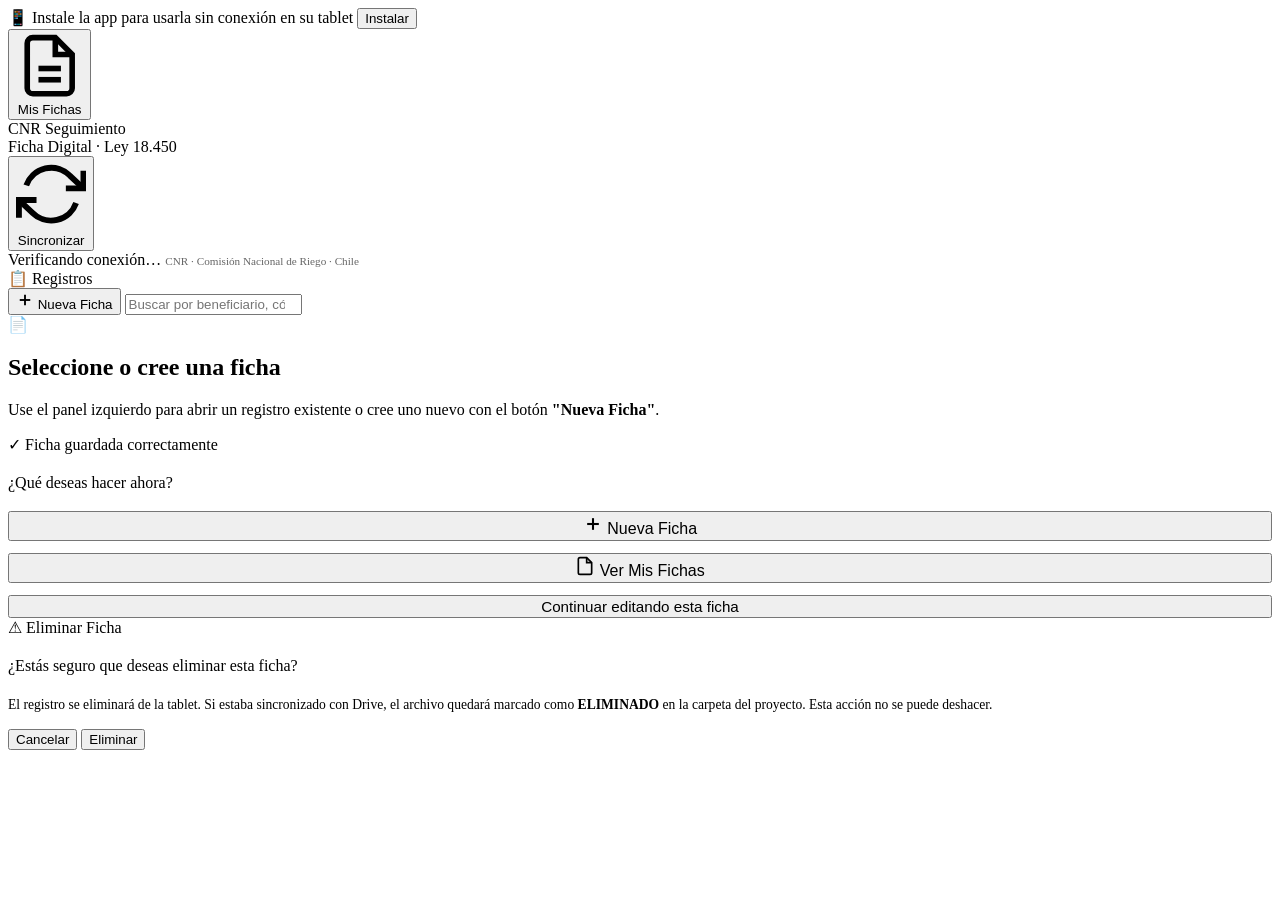
==== cnr-ficha_seguimiento/index.html @ 38391d39 "Update index.html" ====
<!DOCTYPE html>
<html lang="es">
<head>
  <meta charset="UTF-8">
  <meta name="viewport" content="width=device-width, initial-scale=1.0, maximum-scale=1.0, user-scalable=no">
  <meta name="theme-color" content="#0057A8">
  <meta name="mobile-web-app-capable" content="yes">
  <meta name="apple-mobile-web-app-capable" content="yes">
  <meta name="apple-mobile-web-app-status-bar-style" content="black-translucent">
  <meta name="apple-mobile-web-app-title" content="CNR Seguimiento">
  <meta name="description" content="Ficha digital de seguimiento de proyectos de riego CNR Ley 18.450">

  <title>CNR Seguimiento — Ficha Digital</title>

  <link rel="manifest" href="/CNR/cnr-ficha_seguimiento/manifest.json">
  <link rel="icon" type="image/png" sizes="192x192" href="/CNR/cnr-ficha_seguimiento/icons/icon-192.png">
  <link rel="apple-touch-icon" href="/CNR/cnr-ficha_seguimiento/icons/icon-192.png">
  <link rel="stylesheet" href="/CNR/cnr-ficha_seguimiento/css/styles.css">
</head>
<body>

<!-- ── Banner de instalación PWA ──────────────────────── -->
<div id="install-banner" class="install-banner">
  <span>📱 Instale la app para usarla sin conexión en su tablet</span>
  <button id="install-btn">Instalar</button>
</div>

<!-- ── Header ─────────────────────────────────────────── -->
<header class="app-header">
  <!-- Botón "Mis Fichas" visible solo en tablet/móvil -->
  <button id="hamburger-btn" class="mis-fichas-btn" title="Ver mis fichas" aria-label="Abrir lista de registros">
    <svg viewBox="0 0 24 24" fill="none" stroke="currentColor" stroke-width="2">
      <path d="M14 2H6a2 2 0 00-2 2v16a2 2 0 002 2h12a2 2 0 002-2V8z"/>
      <polyline points="14 2 14 8 20 8"/>
      <line x1="8" y1="13" x2="16" y2="13"/>
      <line x1="8" y1="17" x2="16" y2="17"/>
    </svg>
    <span id="mis-fichas-label">Mis Fichas</span>
  </button>
  <div>
    <div class="logo-text">CNR Seguimiento</div>
    <div class="logo-sub">Ficha Digital · Ley 18.450</div>
  </div>
  <div class="header-spacer"></div>
  <button id="sync-btn" class="sync-btn" title="Sincronizar con Google Drive">
    <svg viewBox="0 0 24 24" fill="none" stroke="currentColor" stroke-width="2">
      <path d="M23 4v6h-6M1 20v-6h6"/>
      <path d="M3.51 9a9 9 0 0114.85-3.36L23 10M1 14l4.64 4.36A9 9 0 0020.49 15"/>
    </svg>
    Sincronizar
  </button>
</header>

<!-- ── Status bar ─────────────────────────────────────── -->
<div class="status-bar">
  <span id="status-dot" class="status-dot"></span>
  <span id="status-text">Verificando conexión…</span>
  <span style="margin-left:auto;opacity:.6;font-size:.7rem;">
    CNR · Comisión Nacional de Riego · Chile
  </span>
</div>

<!-- ── Overlay oscuro para sidebar móvil ─────────────── -->
<div id="sidebar-overlay" class="sidebar-overlay"></div>

<!-- ── Layout principal ───────────────────────────────── -->
<div class="main-layout">

  <!-- Sidebar lista de registros -->
  <aside class="records-sidebar" id="records-sidebar">
    <div class="sidebar-header">
      <div class="sidebar-title">📋 Registros</div>
      <button class="new-record-btn" id="new-record-btn">
        <svg width="18" height="18" viewBox="0 0 24 24" fill="none" stroke="currentColor" stroke-width="2.5">
          <line x1="12" y1="5" x2="12" y2="19"/><line x1="5" y1="12" x2="19" y2="12"/>
        </svg>
        Nueva Ficha
      </button>
      <input
        type="search"
        id="search-input"
        class="search-input"
        placeholder="Buscar por beneficiario, código…"
        autocomplete="off"
      >
    </div>
    <div class="records-list" id="records-list">
      <!-- Registros generados por JS -->
    </div>
  </aside>

  <!-- Área del formulario -->
  <div class="form-area" id="form-area">

    <!-- Estado: sin registro seleccionado -->
    <div id="no-record-msg" class="no-record-selected">
      <div class="big-icon">📄</div>
      <h2>Seleccione o cree una ficha</h2>
      <p>Use el panel izquierdo para abrir un registro existente o cree uno nuevo con el botón <strong>"Nueva Ficha"</strong>.</p>
    </div>

    <!-- Wrapper del formulario (oculto hasta seleccionar registro) -->
    <div id="form-wrapper" style="display:none; flex-direction:column; gap:24px; flex:1;">

      <!-- ════════════════════════════════════════════════
           SECCIÓN 1: IDENTIFICACIÓN DEL PROYECTO
           ════════════════════════════════════════════════ -->
      <div class="form-section">
        <div class="section-header">
          <span class="section-icon">🗂️</span>
          <h2>Identificación del Proyecto</h2>
        </div>
        <div class="section-body">
          <div class="field-grid">

            <div class="field-group">
              <label class="field-label" for="f_codigo_proyecto">
                Código Proyecto<span class="required">*</span>
              </label>
              <input
                type="text"
                id="f_codigo_proyecto"
                class="field-input mono"
                placeholder="Ej: 09-2023-12-001"
                autocomplete="off"
              >
            </div>

            <div class="field-group">
              <label class="field-label" for="f_nro_concurso">N° Concurso</label>
              <input
                type="text"
                id="f_nro_concurso"
                class="field-input mono"
                placeholder="Ej: 09-2023"
                autocomplete="off"
              >
            </div>

            <div class="field-group">
              <label class="field-label" for="f_fecha_recepcion">Fecha Recepción Técnica</label>
              <div class="date-input-wrap">
                <input
                  type="text"
                  id="f_fecha_recepcion"
                  class="field-input mono date-input"
                  placeholder="DD/MM/AAAA"
                  maxlength="10"
                  inputmode="numeric"
                  autocomplete="off"
                  data-field="fecha_recepcion"
                >
                <button type="button" class="date-cal-btn" data-target="f_fecha_recepcion" title="Abrir calendario">
                  <svg viewBox="0 0 24 24" fill="none" stroke="currentColor" stroke-width="2">
                    <rect x="3" y="4" width="18" height="18" rx="2"/><line x1="16" y1="2" x2="16" y2="6"/>
                    <line x1="8" y1="2" x2="8" y2="6"/><line x1="3" y1="10" x2="21" y2="10"/>
                  </svg>
                </button>
                <input type="date" id="f_fecha_recepcion_cal" class="date-hidden-cal" tabindex="-1">
              </div>
            </div>

            <div class="field-group">
              <label class="field-label" for="f_fecha_visita">Fecha de Visita<span class="required">*</span></label>
              <div class="date-input-wrap">
                <input
                  type="text"
                  id="f_fecha_visita"
                  class="field-input mono date-input"
                  placeholder="DD/MM/AAAA"
                  maxlength="10"
                  inputmode="numeric"
                  autocomplete="off"
                  data-field="fecha_visita"
                >
                <button type="button" class="date-cal-btn" data-target="f_fecha_visita" title="Abrir calendario">
                  <svg viewBox="0 0 24 24" fill="none" stroke="currentColor" stroke-width="2">
                    <rect x="3" y="4" width="18" height="18" rx="2"/><line x1="16" y1="2" x2="16" y2="6"/>
                    <line x1="8" y1="2" x2="8" y2="6"/><line x1="3" y1="10" x2="21" y2="10"/>
                  </svg>
                </button>
                <input type="date" id="f_fecha_visita_cal" class="date-hidden-cal" tabindex="-1">
              </div>
            </div>

            <div class="field-group">
              <label class="field-label" for="f_fecha_pago">Fecha de Pago</label>
              <div class="date-input-wrap">
                <input
                  type="text"
                  id="f_fecha_pago"
                  class="field-input mono date-input"
                  placeholder="DD/MM/AAAA"
                  maxlength="10"
                  inputmode="numeric"
                  autocomplete="off"
                  data-field="fecha_pago"
                >
                <button type="button" class="date-cal-btn" data-target="f_fecha_pago" title="Abrir calendario">
                  <svg viewBox="0 0 24 24" fill="none" stroke="currentColor" stroke-width="2">
                    <rect x="3" y="4" width="18" height="18" rx="2"/><line x1="16" y1="2" x2="16" y2="6"/>
                    <line x1="8" y1="2" x2="8" y2="6"/><line x1="3" y1="10" x2="21" y2="10"/>
                  </svg>
                </button>
                <input type="date" id="f_fecha_pago_cal" class="date-hidden-cal" tabindex="-1">
              </div>
            </div>

            <div class="field-group">
              <label class="field-label" for="f_nro_bono">N° Bono</label>
              <input
                type="text"
                id="f_nro_bono"
                class="field-input mono"
                placeholder="Ej: 41250"
                autocomplete="off"
              >
            </div>

          </div>
        </div>
      </div>

      <!-- ════════════════════════════════════════════════
           SECCIÓN 2: DATOS DEL BENEFICIARIO Y PREDIO
           ════════════════════════════════════════════════ -->
      <div class="form-section">
        <div class="section-header">
          <span class="section-icon">👤</span>
          <h2>Beneficiario y Predio</h2>
        </div>
        <div class="section-body">
          <div class="field-grid cols-1">

            <div class="field-group">
              <label class="field-label" for="f_beneficiario">
                Beneficiario (Razón Social)<span class="required">*</span>
              </label>
              <input
                type="text"
                id="f_beneficiario"
                class="field-input"
                placeholder="Ej: Agrícola Los Aromos Ltda."
                autocomplete="off"
              >
            </div>

            <div class="field-group">
              <label class="field-label" for="f_predio">Predio</label>
              <input
                type="text"
                id="f_predio"
                class="field-input"
                placeholder="Ej: Parcela N°3 del Fundo El Sauce"
                autocomplete="off"
              >
            </div>

            <div class="field-group">
              <label class="field-label" for="f_roles_avaluo">Rol(es) de Avalúo</label>
              <input
                type="text"
                id="f_roles_avaluo"
                class="field-input mono"
                placeholder="Ej: 00045-00017"
                autocomplete="off"
              >
            </div>

          </div>

          <!-- División geográfica -->
          <div class="divider" style="margin:16px 0;"></div>
          <div class="field-grid cols-3">

            <div class="field-group">
              <label class="field-label" for="f_region">Región</label>
              <input
                type="text"
                id="f_region"
                class="field-input"
                value="Ñuble"
                readonly
                style="background:var(--gray-100);color:var(--gray-600);cursor:default;"
              >
            </div>

            <div class="field-group">
              <label class="field-label" for="f_provincia">Provincia</label>
              <select id="f_provincia" class="field-select" onchange="updateComunas(this.value)">
                <option value="">— Seleccione provincia —</option>
                <option value="Diguillín">Diguillín</option>
                <option value="Punilla">Punilla</option>
                <option value="Itata">Itata</option>
              </select>
            </div>

            <div class="field-group">
              <label class="field-label" for="f_comuna">Comuna</label>
              <select id="f_comuna" class="field-select">
                <option value="">— Seleccione provincia primero —</option>
              </select>
            </div>

          </div>
        </div>
      </div>

      <!-- ════════════════════════════════════════════════
           SECCIÓN 3: COORDENADAS UTM
           ════════════════════════════════════════════════ -->
      <div class="form-section">
        <div class="section-header">
          <span class="section-icon">📍</span>
          <h2>Coordenadas UTM</h2>
        </div>
        <div class="section-body">
          <div class="utm-grid">

            <div class="field-group">
              <label class="field-label" for="f_utm_este">Este (X)</label>
              <input
                type="number"
                id="f_utm_este"
                class="field-input mono"
                placeholder="Ej: 284300"
                step="0.01"
              >
            </div>

            <div class="field-group">
              <label class="field-label" for="f_utm_norte">Norte (Y)</label>
              <input
                type="number"
                id="f_utm_norte"
                class="field-input mono"
                placeholder="Ej: 5944100"
                step="0.01"
              >
            </div>

            <div class="field-group">
              <label class="field-label" for="f_utm_datum">Datum</label>
              <select id="f_utm_datum" class="field-select">
                <option value="WGS 84">WGS 84</option>
                <option value="PSAD56">PSAD56</option>
              </select>
            </div>

            <div class="field-group">
              <label class="field-label" for="f_utm_huso">Huso</label>
              <select id="f_utm_huso" class="field-select">
                <option value="19">19</option>
                <option value="18">18</option>
              </select>
            </div>

          </div>

          <div style="margin-top:14px; display:flex; gap:10px; align-items:flex-start; flex-wrap:wrap;">
            <button id="gps-btn" class="utm-btn">
              <svg viewBox="0 0 24 24" fill="none" stroke="currentColor" stroke-width="2">
                <circle cx="12" cy="12" r="3"/>
                <path d="M12 2v3m0 14v3M2 12h3m14 0h3"/>
                <path d="M12 5a7 7 0 100 14A7 7 0 0012 5z"/>
              </svg>
              Obtener GPS
            </button>
            <button id="maps-btn" class="utm-btn" style="background:var(--cnr-green-bg);border-color:var(--cnr-green);color:var(--cnr-green);">
              <svg viewBox="0 0 24 24" fill="none" stroke="currentColor" stroke-width="2">
                <path d="M21 10c0 7-9 13-9 13s-9-6-9-13a9 9 0 0118 0z"/>
                <circle cx="12" cy="10" r="3"/>
              </svg>
              Pegar desde Maps
            </button>
            <span style="font-size:.75rem;color:var(--gray-500);align-self:center;max-width:260px;">
              GPS: captura automática · Maps: pegue coordenadas decimales del pin
            </span>
          </div>

          <!-- Campo USO eliminado: era duplicado de HUSO -->
        </div>
      </div>

      <!-- ════════════════════════════════════════════════
           SECCIÓN 4: CULTIVOS
           ════════════════════════════════════════════════ -->
      <div class="form-section">
        <div class="section-header">
          <span class="section-icon">🌱</span>
          <h2>Cultivos</h2>
        </div>
        <div class="section-body">
          <div class="field-grid">
            <div class="field-group">
              <label class="field-label" for="f_cultivo_inicial">Cultivo Inicial</label>
              <input
                type="text"
                id="f_cultivo_inicial"
                class="field-input"
                placeholder="Ej: Arándano"
                autocomplete="off"
              >
            </div>
            <div class="field-group">
              <label class="field-label" for="f_cultivo_actual">Cultivo Actual</label>
              <input
                type="text"
                id="f_cultivo_actual"
                class="field-input"
                placeholder="Ej: Arándano"
                autocomplete="off"
              >
            </div>
          </div>
        </div>
      </div>

      <!-- ════════════════════════════════════════════════
           SECCIÓN 5: ANTECEDENTES
           ════════════════════════════════════════════════ -->
      <div class="form-section">
        <div class="section-header">
          <span class="section-icon">📝</span>
          <h2>Antecedentes</h2>
        </div>
        <div class="section-body">
          <div class="dynamic-list" id="antecedentes-list">
            <!-- Ítems generados por JS -->
          </div>
          <div style="margin-top:12px;">
            <button id="add-antecedente" class="add-item-btn">
              + Agregar antecedente
            </button>
          </div>
        </div>
      </div>

      <!-- ════════════════════════════════════════════════
           SECCIÓN 6: OBSERVACIONES TÉCNICAS
           ════════════════════════════════════════════════ -->
      <div class="form-section">
        <div class="section-header">
          <span class="section-icon">🔧</span>
          <h2>Observaciones Técnicas</h2>
        </div>
        <div class="section-body">
          <div class="field-group">
            <label class="field-label" for="f_observaciones_tecnicas">
              Descripción de la inspección técnica
            </label>
            <textarea
              id="f_observaciones_tecnicas"
              class="field-textarea"
              rows="5"
              placeholder="Describa el resultado de la inspección de inventario y equipos de riego…"
            ></textarea>
          </div>
        </div>
      </div>

      <!-- ════════════════════════════════════════════════
           SECCIÓN 7: TIEMPO DE FUNCIONAMIENTO + OBSERVACIONES GENERALES
           ════════════════════════════════════════════════ -->
      <div class="form-section">
        <div class="section-header">
          <span class="section-icon">⏱️</span>
          <h2>Estado General</h2>
        </div>
        <div class="section-body">

          <div class="field-group" style="margin-bottom:24px;">
            <label class="field-label">Tiempo de Funcionamiento de Obra</label>
            <div class="tiempo-row">
              <input
                type="number"
                id="f_tiempo_funcionamiento"
                class="field-input tiempo-input"
                min="0"
                max="99"
                step="1"
                placeholder="0"
              >
              <span class="tiempo-unit">años</span>
            </div>
          </div>

          <div class="field-group">
            <label class="field-label">Observaciones Generales</label>
            <div class="dynamic-list" id="obs-generales-list">
              <!-- Ítems generados por JS -->
            </div>
            <div style="margin-top:12px;">
              <button id="add-obs-general" class="add-item-btn">
                + Agregar observación
              </button>
            </div>
          </div>

        </div>
      </div>

      <!-- ════════════════════════════════════════════════
           SECCIÓN 8: CUMPLE CON EL OBJETIVO
           ════════════════════════════════════════════════ -->
      <div class="form-section">
        <div class="section-header">
          <span class="section-icon">✅</span>
          <h2>Cumple con el Objetivo</h2>
        </div>
        <div class="section-body">
          <div class="cumple-group">
            <label class="cumple-option si-opt">
              <input type="radio" name="cumple_objetivo" value="SI">
              <div class="opt-icon">✅</div>
              <div class="opt-label">SÍ</div>
            </label>
            <label class="cumple-option no-opt">
              <input type="radio" name="cumple_objetivo" value="NO">
              <div class="opt-icon">❌</div>
              <div class="opt-label">NO</div>
            </label>
          </div>
        </div>
      </div>

      <!-- ════════════════════════════════════════════════
           SECCIÓN 9: FOTOS
           ════════════════════════════════════════════════ -->
      <div class="form-section">
        <div class="section-header">
          <span class="section-icon">📷</span>
          <h2>Registro Fotográfico</h2>
        </div>
        <div class="section-body photos-section">

          <div class="photo-actions">
            <button id="camera-btn" class="photo-btn camera">
              <svg viewBox="0 0 24 24" fill="none" stroke="currentColor" stroke-width="2">
                <path d="M23 19a2 2 0 01-2 2H3a2 2 0 01-2-2V8a2 2 0 012-2h4l2-3h6l2 3h4a2 2 0 012 2z"/>
                <circle cx="12" cy="13" r="4"/>
              </svg>
              Tomar Foto
            </button>
            <button id="gallery-btn" class="photo-btn gallery">
              <svg viewBox="0 0 24 24" fill="none" stroke="currentColor" stroke-width="2">
                <rect x="3" y="3" width="18" height="18" rx="2" ry="2"/>
                <circle cx="8.5" cy="8.5" r="1.5"/>
                <polyline points="21 15 16 10 5 21"/>
              </svg>
              Agregar desde Galería
            </button>
          </div>

          <div class="photo-limit" id="photo-counter">0 / 5 fotos</div>

          <div class="photos-grid" id="photos-grid">
            <!-- Thumbnails generados por JS -->
          </div>

          <div style="font-size:.78rem;color:var(--gray-500);margin-top:8px;line-height:1.6;">
            💡 Las fotos se comprimen automáticamente (~300 KB c/u) y se sincronizan a Google Drive
            en carpetas organizadas por código de proyecto.
          </div>
        </div>
      </div>

      <!-- Espaciado inferior -->
      <div style="height:20px;"></div>

    </div><!-- /form-wrapper -->
  </div><!-- /form-area -->
</div><!-- /main-layout -->

<!-- ── Barra de acciones (guardar / exportar) ─────────── -->
<div class="action-bar" id="action-bar" style="display:none;">
  <span class="record-id-display" id="record-id-display"></span>

  <button id="export-json-btn" class="action-btn secondary" title="Exportar como JSON">
    <svg viewBox="0 0 24 24" fill="none" stroke="currentColor" stroke-width="2">
      <path d="M14 2H6a2 2 0 00-2 2v16a2 2 0 002 2h12a2 2 0 002-2V8z"/>
      <polyline points="14 2 14 8 20 8"/>
    </svg>
    JSON
  </button>

  <button id="export-csv-btn" class="action-btn secondary" title="Exportar registro actual como CSV">
    <svg viewBox="0 0 24 24" fill="none" stroke="currentColor" stroke-width="2">
      <path d="M14 2H6a2 2 0 00-2 2v16a2 2 0 002 2h12a2 2 0 002-2V8z"/>
      <polyline points="14 2 14 8 20 8"/>
      <line x1="8" y1="13" x2="16" y2="13"/>
      <line x1="8" y1="17" x2="16" y2="17"/>
    </svg>
    CSV Este
  </button>

  <button id="export-all-csv-btn" class="action-btn secondary" title="Exportar TODOS los registros en un CSV consolidado">
    <svg viewBox="0 0 24 24" fill="none" stroke="currentColor" stroke-width="2">
      <path d="M14 2H6a2 2 0 00-2 2v16a2 2 0 002 2h12a2 2 0 002-2V8z"/>
      <polyline points="14 2 14 8 20 8"/>
      <line x1="8" y1="11" x2="16" y2="11"/>
      <line x1="8" y1="15" x2="16" y2="15"/>
      <line x1="8" y1="19" x2="16" y2="19"/>
    </svg>
    CSV Todos
  </button>

  <button id="delete-btn" class="action-btn danger" title="Eliminar esta ficha">
    <svg viewBox="0 0 24 24" fill="none" stroke="currentColor" stroke-width="2">
      <polyline points="3 6 5 6 21 6"/>
      <path d="M19 6l-1 14a2 2 0 01-2 2H8a2 2 0 01-2-2L5 6"/>
      <path d="M10 11v6M14 11v6"/>
      <path d="M9 6V4a1 1 0 011-1h4a1 1 0 011 1v2"/>
    </svg>
    Eliminar
  </button>

  <button id="save-btn" class="action-btn primary">
    <svg viewBox="0 0 24 24" fill="none" stroke="currentColor" stroke-width="2">
      <path d="M19 21H5a2 2 0 01-2-2V5a2 2 0 012-2h11l5 5v11a2 2 0 01-2 2z"/>
      <polyline points="17 21 17 13 7 13 7 21"/>
      <polyline points="7 3 7 8 15 8"/>
    </svg>
    Guardar Ficha
  </button>
</div>

<!-- ── Modal post-guardado ───────────────────────────── -->
<div id="modal-post-save" class="modal-overlay">
  <div class="modal">
    <div class="modal-header">✓ Ficha guardada correctamente</div>
    <div class="modal-body">
      <p style="color:var(--gray-700);margin-bottom:16px;line-height:1.6;">
        ¿Qué deseas hacer ahora?
      </p>
      <div style="display:flex;flex-direction:column;gap:12px;">
        <button id="modal-nueva-ficha" class="action-btn primary" style="justify-content:center;font-size:1rem;">
          <svg width="20" height="20" viewBox="0 0 24 24" fill="none" stroke="currentColor" stroke-width="2.5">
            <line x1="12" y1="5" x2="12" y2="19"/><line x1="5" y1="12" x2="19" y2="12"/>
          </svg>
          Nueva Ficha
        </button>
        <button id="modal-ver-registros" class="action-btn secondary" style="justify-content:center;font-size:1rem;">
          <svg width="20" height="20" viewBox="0 0 24 24" fill="none" stroke="currentColor" stroke-width="2">
            <path d="M14 2H6a2 2 0 00-2 2v16a2 2 0 002 2h12a2 2 0 002-2V8z"/>
            <polyline points="14 2 14 8 20 8"/>
          </svg>
          Ver Mis Fichas
        </button>
        <button id="modal-continuar" class="action-btn secondary" style="justify-content:center;font-size:.95rem;color:var(--gray-500);">
          Continuar editando esta ficha
        </button>
      </div>
    </div>
  </div>
</div>

<!-- ── Modal confirmación borrado ────────────────────── -->
<div id="modal-confirm-delete" class="modal-overlay">
  <div class="modal">
    <div class="modal-header" style="background:var(--cnr-red);">⚠ Eliminar Ficha</div>
    <div class="modal-body">
      <p style="color:var(--gray-700);margin-bottom:8px;line-height:1.6;">
        ¿Estás seguro que deseas eliminar esta ficha?
      </p>
      <p id="modal-delete-name" style="font-weight:700;color:var(--gray-900);margin-bottom:8px;"></p>
      <p style="font-size:.85rem;color:var(--gray-500);line-height:1.5;">
        El registro se eliminará de la tablet. Si estaba sincronizado con Drive,
        el archivo quedará marcado como <strong>ELIMINADO</strong> en la carpeta del proyecto.
        Esta acción no se puede deshacer.
      </p>
    </div>
    <div class="modal-footer">
      <button id="modal-delete-cancel" class="action-btn secondary">Cancelar</button>
      <button id="modal-delete-confirm" class="action-btn danger">Eliminar</button>
    </div>
  </div>
</div>

<!-- ── Toast container ────────────────────────────────── -->
<div id="toast-container" class="toast-container"></div>

<!-- ── Scripts ────────────────────────────────────────── -->
<script src="/CNR/cnr-ficha_seguimiento/js/camera.js"></script>
<script src="/CNR/cnr-ficha_seguimiento/js/app.js"></script>

<script>
  // Mostrar action bar cuando haya registro activo
  const _origLoad = loadRecordToForm;
  document.addEventListener('DOMContentLoaded', () => {
    const actionBar = document.getElementById('action-bar');

    // Parchamos loadRecordToForm para mostrar la barra
    const origFn = window.loadRecordToForm;
    if (origFn) {
      // La función ya está definida en app.js, vinculamos el observer vía MutationObserver
    }

    // Observar cuándo aparece el form-wrapper
    const observer = new MutationObserver(() => {
      const wrapper = document.getElementById('form-wrapper');
      if (wrapper && wrapper.style.display !== 'none') {
        actionBar.style.display = 'flex';
      } else {
        actionBar.style.display = 'none';
      }
    });

    const wrapper = document.getElementById('form-wrapper');
    if (wrapper) {
      observer.observe(wrapper, { attributes: true, attributeFilter: ['style'] });
    }

    // Hamburguesa: abrir/cerrar sidebar en móvil
    const hamburgerBtn  = document.getElementById('hamburger-btn');
    const sidebarEl     = document.getElementById('records-sidebar');
    const overlayEl     = document.getElementById('sidebar-overlay');

    function openSidebar() {
      sidebarEl.classList.add('mobile-visible');
      overlayEl.classList.add('visible');
      document.body.style.overflow = 'hidden';
    }
    function closeSidebar() {
      sidebarEl.classList.remove('mobile-visible');
      overlayEl.classList.remove('visible');
      document.body.style.overflow = '';
    }

    hamburgerBtn?.addEventListener('click', () => {
      sidebarEl.classList.contains('mobile-visible') ? closeSidebar() : openSidebar();
    });
    overlayEl?.addEventListener('click', closeSidebar);

    // Cerrar sidebar al seleccionar un registro en móvil
    document.getElementById('records-list')?.addEventListener('click', () => {
      if (window.innerWidth <= 900) closeSidebar();
    });

    // Cerrar sidebar al crear nueva ficha en móvil
    document.getElementById('new-record-btn')?.addEventListener('click', () => {
      if (window.innerWidth <= 900) setTimeout(closeSidebar, 150);
    }, true);

  // ── Comunas de Ñuble por provincia ──────────────────────
  const COMUNAS_NUBLE = {
    'Diguillín': ['Chillán','Bulnes','Chillán Viejo','El Carmen','Pemuco','Pinto','Quillón','San Ignacio','Yungay'],
    'Punilla':   ['San Carlos','Coihueco','Ñiquén','San Fabián','San Nicolás'],
    'Itata':     ['Quirihue','Cobquecura','Coelemu','Ninhue','Portezuelo','Ránquil','Trehuaco'],
  };

  window.updateComunas = function(provincia) {
    const sel = document.getElementById('f_comuna');
    sel.innerHTML = '<option value="">— Seleccione comuna —</option>';
    const lista = COMUNAS_NUBLE[provincia] || [];
    lista.forEach(c => {
      const opt = document.createElement('option');
      opt.value = c; opt.textContent = c;
      sel.appendChild(opt);
    });
  };

  // ── Campos de fecha con formato DD/MM/AAAA ────────────────
  function initDateInputs() {
    document.querySelectorAll('.date-input').forEach(input => {
      // Formato automático al escribir
      input.addEventListener('input', (e) => {
        let v = e.target.value.replace(/\D/g, '');
        if (v.length > 2)  v = v.slice(0,2) + '/' + v.slice(2);
        if (v.length > 5)  v = v.slice(0,5) + '/' + v.slice(5);
        if (v.length > 10) v = v.slice(0,10);
        e.target.value = v;
      });
    });

    // Botones de calendario
    document.querySelectorAll('.date-cal-btn').forEach(btn => {
      btn.addEventListener('click', () => {
        const targetId = btn.dataset.target;
        const calId    = targetId + '_cal';
        const calInput = document.getElementById(calId);
        if (calInput) {
          calInput.showPicker ? calInput.showPicker() : calInput.click();
        }
      });
    });

    // Cuando el calendario oculto cambia, llenar el campo de texto
    document.querySelectorAll('.date-hidden-cal').forEach(cal => {
      cal.addEventListener('change', () => {
        const visibleId = cal.id.replace('_cal', '');
        const visible   = document.getElementById(visibleId);
        if (visible && cal.value) {
          const [y,m,d] = cal.value.split('-');
          visible.value = `${d}/${m}/${y}`;
        }
      });
    });
  }
  initDateInputs();

  // ── Wake Lock: evitar que la pantalla se apague ───────────
  let wakeLock = null;
  async function requestWakeLock() {
    if ('wakeLock' in navigator) {
      try {
        wakeLock = await navigator.wakeLock.request('screen');
        console.log('[WakeLock] Pantalla activa');
        wakeLock.addEventListener('release', () => {
          console.log('[WakeLock] Liberado');
        });
      } catch (err) {
        console.warn('[WakeLock] No disponible:', err.message);
      }
    }
  }
  requestWakeLock();

  // Reactivar wake lock cuando la página vuelve a ser visible
  document.addEventListener('visibilitychange', () => {
    if (document.visibilityState === 'visible') requestWakeLock();
  });

  // ── Pegar coordenadas desde Google Maps ──────────────────
  document.getElementById('maps-btn')?.addEventListener('click', async () => {
    let texto = '';
    try {
      texto = await navigator.clipboard.readText();
    } catch {
      texto = prompt('Pegue las coordenadas de Google Maps (ej: -36.641, -71.943):') || '';
    }
    if (!texto) return;

    // Formatos soportados: "-36.641, -71.943" o "-36.641431,-71.943107" o "lat, lon"
    const match = texto.match(/(-?\d+\.\d+)[,\s]+(-?\d+\.\d+)/);
    if (!match) {
      window.dispatchEvent(new CustomEvent('cnr:toast',{detail:{msg:'Formato no reconocido. Copie el pin directamente desde Google Maps.',type:'error'}}));
      return;
    }
    const lat = parseFloat(match[1]);
    const lon = parseFloat(match[2]);

    // Determinar cuál es lat y cuál lon (Chile: lat entre -17 y -56, lon entre -65 y -76)
    let latFinal = lat, lonFinal = lon;
    if (Math.abs(lon) < Math.abs(lat) && lon > -80 && lon < 0) {
      // Ya están en orden correcto
    } else if (lat > -80 && lat < 0 && lon < -60) {
      latFinal = lat; lonFinal = lon;
    }

    const {easting, northing} = latLonToUTM(latFinal, lonFinal);
    document.getElementById('f_utm_este').value  = easting.toFixed(0);
    document.getElementById('f_utm_norte').value = northing.toFixed(0);
    if (State && State.currentRecord) {
      State.currentRecord.utm_este  = easting.toFixed(0);
      State.currentRecord.utm_norte = northing.toFixed(0);
    }
    window.dispatchEvent(new CustomEvent('cnr:toast',{detail:{msg:'Coordenadas importadas desde Maps ✓',type:'success'}}));
  });

  // Registrar Service Worker
    if ('serviceWorker' in navigator) {
      navigator.serviceWorker.register('/CNR/service-worker.js')
        .then(reg => console.log('[SW] Registrado:', reg.scope))
        .catch(err => console.warn('[SW] Error:', err));
    }
  });
</script>

</body>
</html>
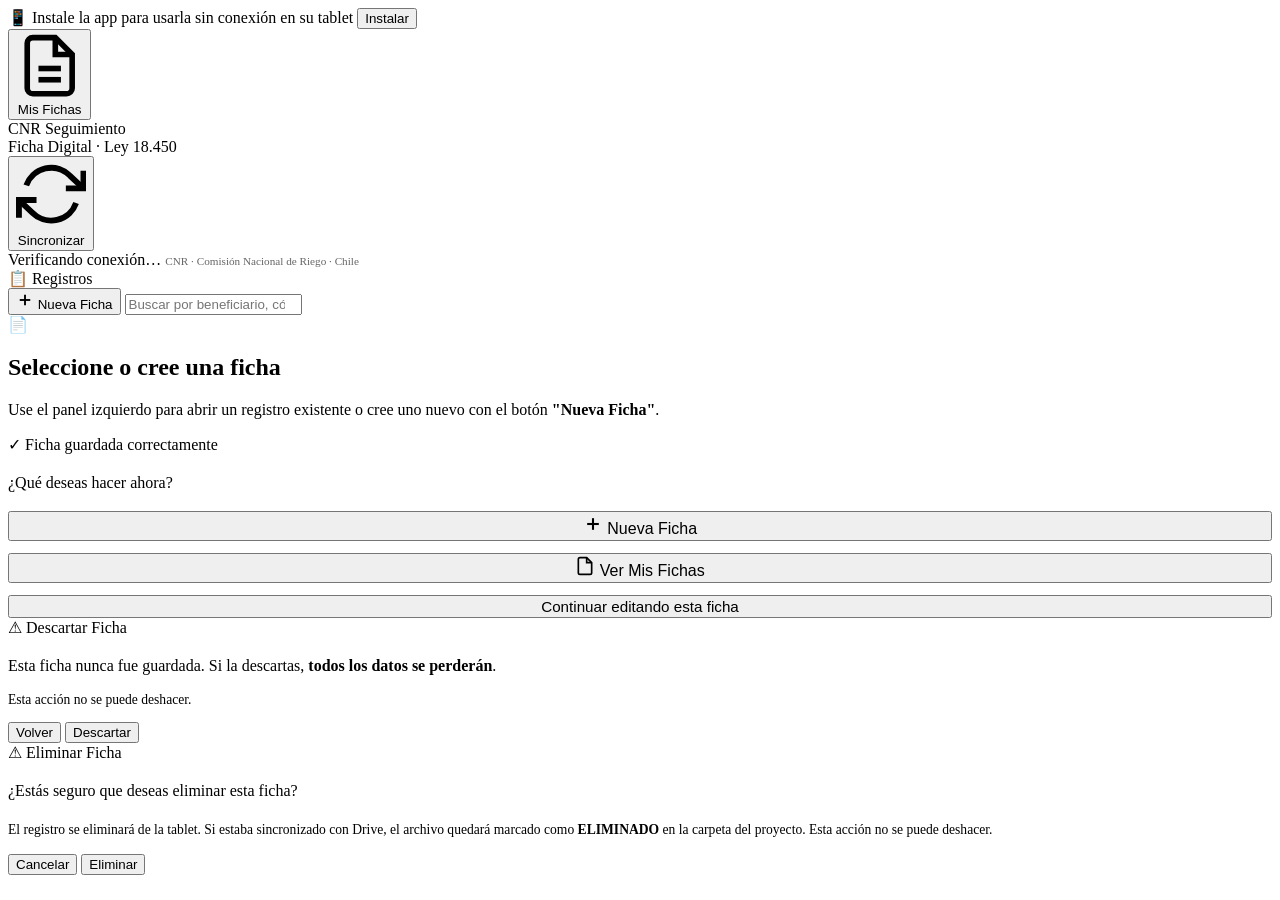
==== commit 99a23a0a: "Update index.html" ====
--- a/cnr-ficha_seguimiento/index.html
+++ b/cnr-ficha_seguimiento/index.html
@@ -469,7 +469,7 @@
         </div>
         <div class="section-body">
 
-          <div class="field-group" style="margin-bottom:24px;">
+         <div class="field-group" style="margin-bottom:24px;">
             <label class="field-label">Tiempo de Funcionamiento de Obra</label>
             <div class="tiempo-row">
               <input
@@ -482,7 +482,27 @@
                 placeholder="0"
               >
               <span class="tiempo-unit">años</span>
-            </div>
+              <button
+                type="button"
+                id="recalcular-tiempo-btn"
+                title="Recalcular desde fechas de recepción y visita"
+                style="
+                  display:flex; align-items:center; gap:6px;
+                  background:var(--white); color:var(--cnr-blue);
+                  border:1.5px solid var(--cnr-blue); border-radius:var(--radius-sm);
+                  padding:8px 12px; font-family:var(--font-main);
+                  font-size:.8rem; font-weight:600; cursor:pointer;
+                  min-height:38px; margin-left:8px; transition:background .2s;
+                "
+              >
+                <svg viewBox="0 0 24 24" fill="none" stroke="currentColor" stroke-width="2" width="16" height="16">
+                  <path d="M23 4v6h-6"/><path d="M1 20v-6h6"/>
+                  <path d="M3.51 9a9 9 0 0114.85-3.36L23 10M1 14l4.64 4.36A9 9 0 0020.49 15"/>
+                </svg>
+                Recalcular
+              </button>
+            </div>
+            <div id="tiempo-calc-info" style="font-size:.75rem;color:var(--gray-500);margin-top:4px;display:none;"></div>
           </div>
 
           <div class="field-group">
@@ -604,7 +624,13 @@
     </svg>
     CSV Todos
   </button>
-
+  <button id="discard-btn" class="action-btn ghost" title="Descartar o cerrar ficha">
+    <svg viewBox="0 0 24 24" fill="none" stroke="currentColor" stroke-width="2" width="18" height="18">
+      <line x1="18" y1="6" x2="6" y2="18"/>
+      <line x1="6" y1="6" x2="18" y2="18"/>
+    </svg>
+    <span id="discard-btn-label">Descartar</span>
+  </button>
   <button id="delete-btn" class="action-btn danger" title="Eliminar esta ficha">
     <svg viewBox="0 0 24 24" fill="none" stroke="currentColor" stroke-width="2">
       <polyline points="3 6 5 6 21 6"/>
@@ -654,7 +680,24 @@
     </div>
   </div>
 </div>
-
+<!-- ── Modal confirmar descarte ──────────────────────── -->
+<div id="modal-confirm-discard" class="modal-overlay">
+  <div class="modal">
+    <div class="modal-header" style="background:var(--cnr-amber);">⚠ Descartar Ficha</div>
+    <div class="modal-body">
+      <p style="color:var(--gray-700);margin-bottom:8px;line-height:1.6;">
+        Esta ficha nunca fue guardada. Si la descartas, <strong>todos los datos se perderán</strong>.
+      </p>
+      <p style="font-size:.85rem;color:var(--gray-500);">
+        Esta acción no se puede deshacer.
+      </p>
+    </div>
+    <div class="modal-footer">
+      <button id="modal-discard-cancel" class="action-btn secondary">Volver</button>
+      <button id="modal-discard-confirm" class="action-btn danger">Descartar</button>
+    </div>
+  </div>
+</div>
 <!-- ── Modal confirmación borrado ────────────────────── -->
 <div id="modal-confirm-delete" class="modal-overlay">
   <div class="modal">
@@ -858,6 +901,88 @@
     window.dispatchEvent(new CustomEvent('cnr:toast',{detail:{msg:'Coordenadas importadas desde Maps ✓',type:'success'}}));
   });
 
+// ── Recalcular tiempo de funcionamiento ──────────────
+  function calcularTiempoFuncionamiento() {
+    const recepcionEl = document.getElementById('f_fecha_recepcion');
+    const visitaEl    = document.getElementById('f_fecha_visita');
+    const tiempoEl    = document.getElementById('f_tiempo_funcionamiento');
+    const infoEl      = document.getElementById('tiempo-calc-info');
+
+    if (!recepcionEl || !visitaEl || !tiempoEl) return;
+
+    const recepcionStr = recepcionEl.value.trim();
+    const visitaStr    = visitaEl.value.trim();
+
+    // Validar formato DD/MM/AAAA
+    const reFecha = /^(\d{2})\/(\d{2})\/(\d{4})$/;
+    const mR = recepcionStr.match(reFecha);
+    const mV = visitaStr.match(reFecha);
+
+    if (!mR || !mV) {
+      if (infoEl) {
+        infoEl.textContent = 'Complete ambas fechas para calcular automáticamente.';
+        infoEl.style.display = 'block';
+      }
+      return;
+    }
+
+    const fechaRecepcion = new Date(`${mR[3]}-${mR[2]}-${mR[1]}`);
+    const fechaVisita    = new Date(`${mV[3]}-${mV[2]}-${mV[1]}`);
+
+    if (isNaN(fechaRecepcion) || isNaN(fechaVisita)) {
+      if (infoEl) { infoEl.textContent = 'Fecha inválida.'; infoEl.style.display = 'block'; }
+      return;
+    }
+
+    if (fechaVisita < fechaRecepcion) {
+      if (infoEl) {
+        infoEl.textContent = '⚠ La fecha de visita es anterior a la de recepción.';
+        infoEl.style.display = 'block';
+        infoEl.style.color = 'var(--cnr-red)';
+      }
+      return;
+    }
+
+    // Calcular años completos
+    let anos = fechaVisita.getFullYear() - fechaRecepcion.getFullYear();
+    const mDiff = fechaVisita.getMonth() - fechaRecepcion.getMonth();
+    if (mDiff < 0 || (mDiff === 0 && fechaVisita.getDate() < fechaRecepcion.getDate())) {
+      anos--;
+    }
+
+    tiempoEl.value = anos;
+
+    if (infoEl) {
+      infoEl.textContent = `Calculado: desde ${recepcionStr} hasta ${visitaStr} = ${anos} año${anos !== 1 ? 's' : ''} completo${anos !== 1 ? 's' : ''}.`;
+      infoEl.style.display = 'block';
+      infoEl.style.color = 'var(--gray-500)';
+    }
+
+    // Actualizar en el registro actual si existe
+    if (typeof State !== 'undefined' && State.currentRecord) {
+      State.currentRecord.tiempo_funcionamiento = anos;
+    }
+  }
+
+  // Calcular automáticamente al cambiar fechas (solo si el campo está vacío)
+  document.getElementById('f_fecha_recepcion')?.addEventListener('change', () => {
+    const tiempoEl = document.getElementById('f_tiempo_funcionamiento');
+    if (tiempoEl && (tiempoEl.value === '' || tiempoEl.value === '0')) {
+      calcularTiempoFuncionamiento();
+    }
+  });
+  document.getElementById('f_fecha_visita')?.addEventListener('change', () => {
+    const tiempoEl = document.getElementById('f_tiempo_funcionamiento');
+    if (tiempoEl && (tiempoEl.value === '' || tiempoEl.value === '0')) {
+      calcularTiempoFuncionamiento();
+    }
+  });
+
+  // Botón recalcular — siempre recalcula al presionar
+  document.getElementById('recalcular-tiempo-btn')?.addEventListener('click', () => {
+    calcularTiempoFuncionamiento();
+  });
+    
   // Registrar Service Worker
     if ('serviceWorker' in navigator) {
       navigator.serviceWorker.register('/CNR/service-worker.js')
